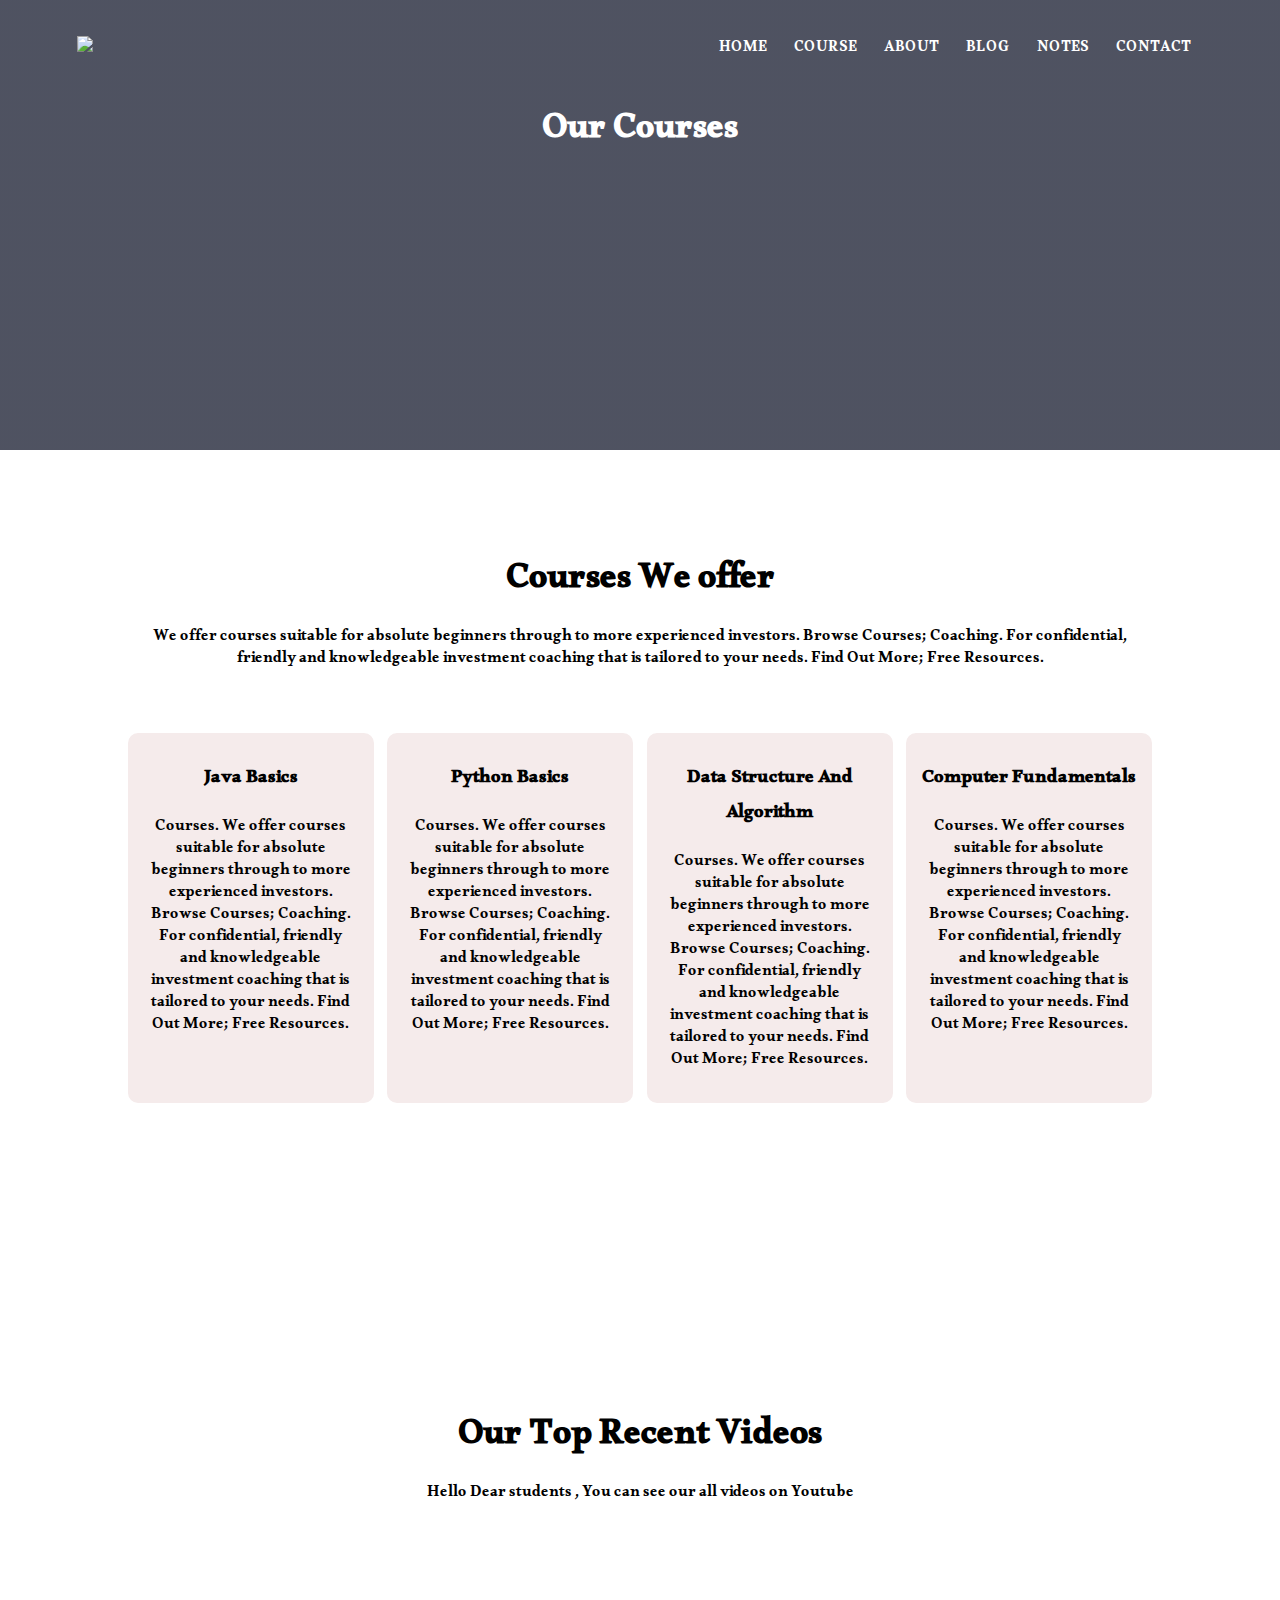
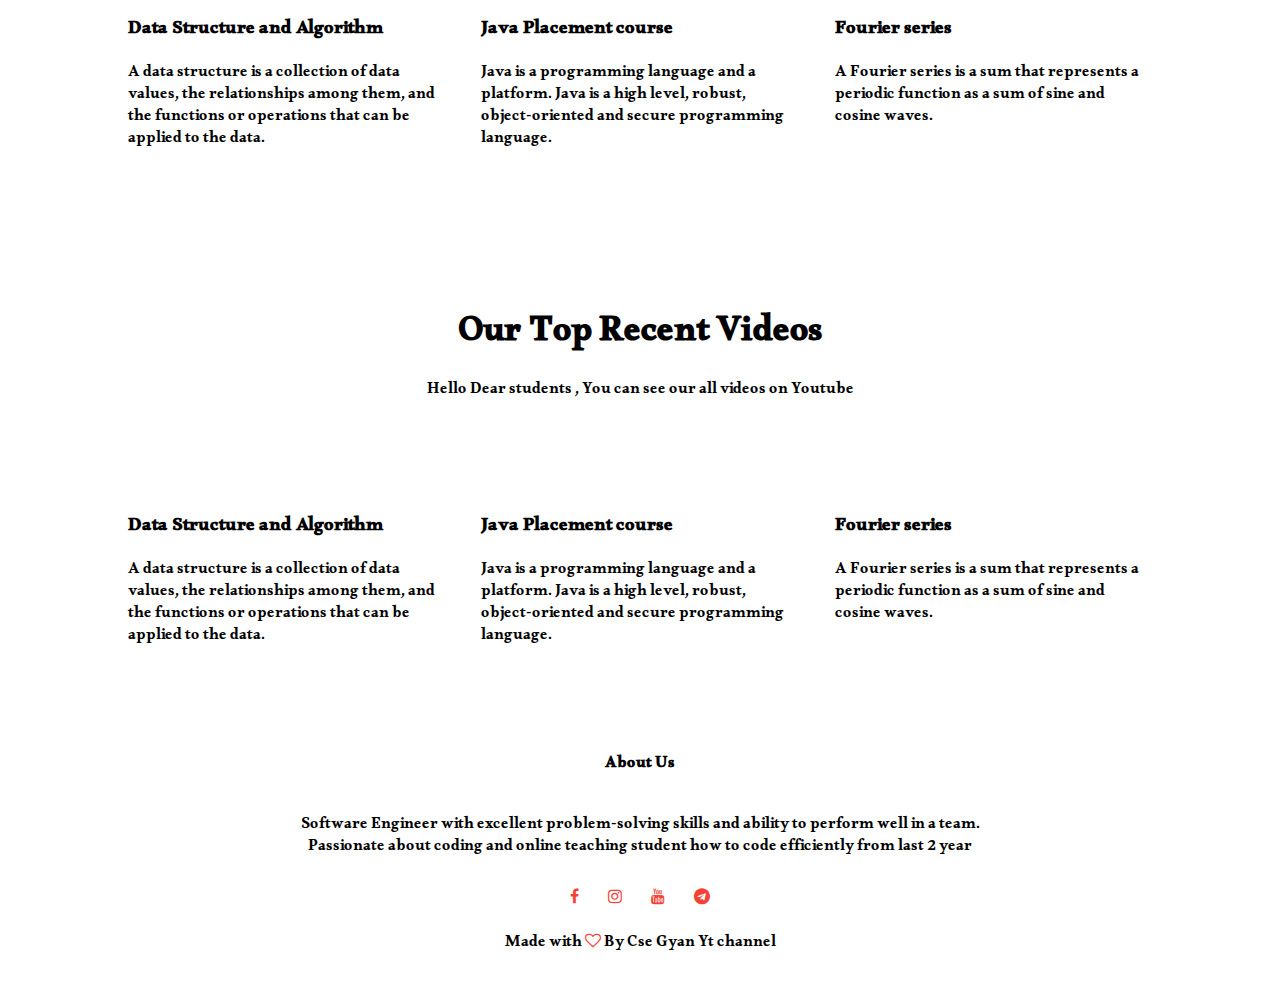
==== course.html @ 511d006d "Add files via upload" ====
<!DOCTYPE html>
<html lang="en">
<head>
    <meta charset="UTF-8">
    <meta http-equiv="X-UA-Compatible" content="IE=edge">
    <meta name="viewport" content="width=device-width, initial-scale=1.0">
    <title>cseallin</title>
    <link rel="stylesheet" href="style.css">
    <link rel="preconnect" href="https://fonts.googleapis.com">
    <link rel="preconnect" href="https://fonts.gstatic.com" crossorigin>
    <link href="https://fonts.googleapis.com/css2?family=Alkalami&display=swap" rel="stylesheet">
    <link rel="stylesheet" href="https://stackpath.bootstrapcdn.com/font-awesome/4.7.0/css/font-awesome.min.css">
</head>
<body>
    <section class="sub-header">
        <nav>
            <a href="index.html"><img src="image/logo.png" width="40px"></a>
            <div class="nav-links id="nav-links">
                <i class="fa fa-times" onclick="hideMenu()"></i>
                <ul>
                    <li><a href="index.html">HOME</a></li>
                    <li><a href="course.html">COURSE</a></li>
                    <li><a href="about.html">ABOUT</a></li>
                    <li><a href="blog.html">BLOG</a></li>
                    <li><a href="notes.html">NOTES</a></li>
                    <li><a href="contactus.html">CONTACT</a></li>

                </ul>
            </div>
            <i class="fa fa-bars" onclick="showMenu()"></i>
        </nav>    
        <h1>Our Courses</h1>  

    </section>
    <!--    Courses we offer ..................  -->
    <section class="course">
        <h1>Courses We offer</h1>
        <p>We offer courses suitable for absolute beginners through to more experienced investors. Browse Courses; Coaching. For confidential, friendly and knowledgeable investment coaching that is tailored to your needs. Find Out More; Free Resources.</p>

        <div class="row">
            <div class="course-col">
                <h3>Java Basics</h3>
                <p>
                    Courses. We offer courses suitable for absolute beginners through to more experienced investors. Browse Courses; Coaching. For confidential, friendly and knowledgeable investment coaching that is tailored to your needs. Find Out More; Free Resources.
                </p>
            </div>
            <div class="course-col">
                <h3>Python Basics</h3>
                <p>
                    Courses. We offer courses suitable for absolute beginners through to more experienced investors. Browse Courses; Coaching. For confidential, friendly and knowledgeable investment coaching that is tailored to your needs. Find Out More; Free Resources.
                </p>
            </div>
            <div class="course-col">
                <h3>Data Structure And Algorithm </h3>
                <p>
                    Courses. We offer courses suitable for absolute beginners through to more experienced investors. Browse Courses; Coaching. For confidential, friendly and knowledgeable investment coaching that is tailored to your needs. Find Out More; Free Resources.
                </p>
            </div>
            <div class="course-col">
                <h3>Computer Fundamentals</h3>
                <p>
                    Courses. We offer courses suitable for absolute beginners through to more experienced investors. Browse Courses; Coaching. For confidential, friendly and knowledgeable investment coaching that is tailored to your needs. Find Out More; Free Resources.
                </p>
            </div>
        </div>
    </section>

    <!--               Courses    we add in extra                 -->

     <!--      OUR TOP RECENT VIDEOs         -->
     <section class="facilities">
        <h1>Our Top Recent Videos</h1>
        <p>Hello Dear students , You can see our all videos on Youtube</p>
    
        <div class="row">
            <div class="facilities-col">
                <a href="https://youtu.be/i9hIF8CIaFQ"target="_blank">
                <img src="image/Data structure.png" alt="">
                </a>
                    <h3>Data Structure and Algorithm</h3>
                
                <p>A data structure is a collection of data values, the relationships among them,
                     and the functions or operations
                     that can be applied to the data.</p>
    
            </div>
            <div class="facilities-col">
                <a href="https://youtu.be/i9hIF8CIaFQ"target="_blank">
                <img src="image/javavid.jpg" alt="">
                </a>
                <h3>Java Placement course</h3>
                <p>Java is a programming language and a platform. Java is a high level, robust,
                     object-oriented and secure programming language. </p>   
            </div>
            <div class="facilities-col">
                <a href="https://youtu.be/kX2d16_vI08"target="_blank">
                <img src="image/Fourier.png" alt="">
            </a>
                <h3>Fourier series</h3>
                <p>
                    A Fourier series is a sum that 
                    represents a periodic function as a sum of sine and cosine waves. </p>
                     
            </div>
        </div>
    </section> 



    <!--  Youtube video pages   content      . . . . . . . .  -->
    <section class="facilities">
        <h1>Our Top Recent Videos</h1>
        <p>Hello Dear students , You can see our all videos on Youtube</p>
    
        <div class="row">
            <div class="facilities-col">
                <img src="image/Data structure.png" alt="">
                <h3>Data Structure and Algorithm</h3>
                <p>A data structure is a collection of data values, the relationships among them, and the functions or operations
                     that can be applied to the data.</p>
    
            </div>
            <div class="facilities-col">
                <img src="image/javavid.jpg" alt="">
                <h3>Java Placement course</h3>
                <p>Java is a programming language and a platform. Java is a high level, robust,
                     object-oriented and secure programming language. </p>   
            </div>
            <div class="facilities-col">
                <img src="image/Fourier.png" alt="">
                <h3>Fourier series</h3>
                <p>
                    A Fourier series is a sum that 
                    represents a periodic function as a sum of sine and cosine waves. </p>
                     
            </div>
        </div>
    </section>

    


<!-- F oo  t   e  r . . . . . . . . . .. . . . . . . .  -->
<section class="footer">
    <h4>About Us</h4>
    <p>Software Engineer with excellent problem-solving skills and ability to perform well in a team. <br> Passionate about coding and 
        online teaching student how to code efficiently from last 2 year</p>

    <div class="icons">
        <i class="fa fa-facebook"></i>
        <i class="fa fa-instagram"></i>
        <i class="fa fa-youtube"></i>
        <i class="fa fa-telegram"></i>
    </div>
    <p>Made with <i class="fa fa-heart-o"></i> By Cse Gyan Yt channel</p>
</section>





<!-- java Script for Toggle Menu -->
<script>
    var navLinks = document.getElementById("navLinks");

    function showMenu(){
        navLinks.style.right="0";
    }
    function hideMenu(){
        navLinks.style.right= "-200px";
    }
</script>    
    

</body>
</html>
---- style.css ----
*{
    margin: 0;
    padding: 0;
    font-family: 'Alkalami', serif;
}
.header{
   min-height: 100vh;
   width: 100%;
   background-image: linear-gradient(rgba(4,9,30,0.7),rgba(4,9,30,0.7)),url(image/front.jpg); 
   background-position: center;
   background-size: cover;
   position: relative;
   background-repeat:no-repeat;
   background-attachment: fixed;
}
nav{
    display: flex;
    padding: 2% 6%;
    justify-content: space-between;
    align-items: center;
}
nav img{
    width: 150px;
}
.nav-links{
    flex: 1;
    text-align: right;
}
.nav-links ul li{
    list-style: none;
    display: inline-block;
    padding: 8px 12px;
    position: relative;
}
.nav-links ul li a{
    color: white;
    text-decoration: none;
    font-size: 15px;
}
.nav-links ul li ::after{
    content: '';
    width: 0%;
    height: 2px;
    background: #f44336;
    display: block;
    margin: auto;
    transition: 0.5s;
}
.nav-links ul li :hover::after{
    width: 100%;
}
.text-box{
    width: 90%;
    color: aliceblue;
    position: absolute;
    top: 50%;
    left: 50%;
    transform: translate(-50%,-50%);
    text-align: center;

}
.text-box h1{
    font-size: 72px;
    font-style: normal;
}
.text-box p{
    font-size: 25px;
    font-style: initial;
}
.hero-btn{
    display: inline-block;
    text-decoration: none;
    border: 1px solid #fff;
    background: transparent;
    position: relative;
    cursor: pointer;
    padding: 11px 32px;
    font-size: 20px;
    color: #fff;
}
.hero-btn:hover{
    border: 1px solid #f44336;
    background: #f44336;
    transition: 0.8s;
}
nav .fa{
    display: none;
}
@media(max-width: 700px){
    .text-box h1{
        font-size: 25px;
    }
    .nav-links ul li{
        display: block;
    }
    .nav-links{
        position: fixed;
        background: #f44336;
        height: 100vh;
        width: 200px;
        top: 0;
        right: -200px;
        text-align: left;
        z-index: 2;
        transition: 1s;
    }
    nav .fa{
        display: block;
        color: #fff;
        margin: 10px;
        font-size: 22px;
        cursor: pointer;
    }
    .nav-links ul{
        padding: 30px;
    }
}
/* Courses section */
.course{
    width: 80%;
    margin: auto;
    text-align: center;
    padding: 100px;
}
h1{
    font-size: 36px;
    font-weight: 600;
}
p{
    color: 777;
    font-size: 16px;
    font-weight:300;
    line-height: 22px;
    padding: 10px;

}
.row{
    margin-top: 5%;
    display: flex;
    justify-content: space-between;
}
.course-col{
    flex-basis: 24%;
    background: #f5ebeb;
    border-radius: 10px;
    margin-bottom: 10%;
    padding: 20px 12px;
    box-sizing: border-box;
}
h3{
    text-align: center;
    font-weight: 600;
    margin: 10px 0;
}
.course-col:hover{
    box-shadow: 0 0 20px 0px rgba(0,0,0,0.2);
}
@media(max-width:700px){
    .row{
        flex-direction: column;
    }
}
/* Handwritten notes  */

.campus{
    width: 80%;
    margin: auto;
    text-align: center;
    padding-top: 50px;
}
.campus-col{
    flex-basis: 30%;
    border-radius: 10px;
    margin-bottom: 30px;
    position:relative;
    overflow:hidden;
}
.campus-col img{
    width: 95%;
}
.layer{
    background:transparent;
    height: 100%;
    width: 100%;
    position: absolute;
    bottom: 0;
    left: 0;
    transition: 0.5s;
}
.layer:hover{
    background: rgba(226,0,0,0.7);
}
.layer h3{
    width: 100%;
    font-weight: 500;
    color: #fff;
    font-size: 26px;
    bottom: 0;
    left: 50%;
    transform: translateX(-50%);
    position: absolute;
    opacity: 0;
    transition: 0.5s;
}
.layer:hover h3{
    bottom: 49%;
    opacity: 1;
}
/* Youtube videos     (facilities ) */
.facilities{
    width: 80%;
    margin: auto;
    text-align: center;
    padding-top :100px; ;
}
.facilities-col{
    flex-basis: 31%;
    border-radius: 10px;
    margin-bottom: 5%;
    text-align: left;
}
.facilities-col img{
    width: 100%;
    border-radius: 10px;
}
.facilities-col p{
    padding: 0;
}
.facilities-col h3{
    margin-top: 16px;
    margin-bottom: 15px;
    text-align: left;
}
/*      testimonials    part of  html  */
.testimonials{
    width: 80%;
    margin:auto;
    padding-top: 100px;
    text-align: center;
}
.testimonials-col{
    flex-basis: 25%;
    border-radius: 10px;
    margin-bottom: 5%;
    text-align:center;
    background: #fff3f3;
    padding: 25px;
    cursor: pointer;
    display: flex;
}
.testimonials-col img{
    height: 40px;
    margin-left: 5px;
    margin-right: 30px;
    border-radius: 50%;
}
.testimonials-col p{
    padding: 0;
}
.testimonials-col h3{
    margin-top: 15px;
    text-align: left;
}
.testimonials-col .fa{
    color: #f44336;
}
@media(max-width:700px){
    .testimonials-col img{
        margin-left: 0px;
        margin-right: 15px;
    }
}

/* Call to action       . . .. . . .. . . . */

.cta{
    margin: 100px auto;
    width: 80%;
    background-image: linear-gradient(rgba(0,0,0,0.7),rgba(0,0,0,0.7)),url(image/cback.jpg);
    background-position: center;
    background-size: cover;
    border-radius: 10px;
    text-align: center;
    padding: 100px;

}
.cta h1{
    color: #fff;
    margin-bottom: 40px;
    padding: 0;
}
@media(max-width: 700px){
    .cta h1{
        font-size: 24px;
    }
}
/*  Footer part of html */
.footer{
    width: 100%;
    text-align: center;
    padding: 30px 0;
}

.footer h4{
    margin-bottom: 25px;
    margin-top: 20px;
    font-weight: 600;
}
.icons .fa{
    color: #f44336;
    margin: 0 13px;
    cursor: pointer;
    padding: 18px 0;
}
.fa-heart-o{
    color: #f44336;
}
/*      About      Us   Page */
.sub-header{
    height: 50vh;
    width: 100%;
    background-image: linear-gradient(rgba(4,9,30,0.7),rgba(4,9,30,0.7)),url(image/apage.jpg);
    background-position: center;
    background-size: cover;
    text-align: center;
    color: #fff;
}
.about-us{
    width: 80%;
    margin: auto;
    padding-top: 80px;
    padding: 50px;
}
.about-col{
    flex-basis: 48%;
    padding: 30px 2px;
}
.about-col img{
    width: 100%;

}
.about-col h1{
    padding-top: 0;
}
.about-col p{
    padding: 15px 0 25px;
}
.red-btn{
    border: 1px solid #f44336;
    background: transparent;
    color: #f44336;
}
.red-btn:hover{
    color: #fff;
}

/* Blog     content  .................. */
.blog-content{
    width: 80%;
    margin: auto;
    padding: 60px 0;
}
.blog-left{
    flex-basis: 65%;
}
.blog-left img{
    width: 100%;

}
.blog-left h2{
    color: #222;
    font-weight: 600;
    margin: 30px 0;
    text-align: center;
}
.blog-left p{
    color: #000;
    padding: 0;
}
.blog-right{
    flex-basis: 32%;
}
.blog-right h3{
    background: #f44336;
    padding: 7px 0;
    font-size: 16px;
    margin-bottom: 20px;
}
.blog-right div{
    display: flex;
    align-items: center;
    justify-content: space-between;
    color: #555;
    padding: 8px;
    box-sizing: border-box;
}
.comment-box{
    border: 1px solid #ccc;
    margin: 50px 0;
    padding: 10px 20px;
}
.comment-box h3{
    text-align: left;
}
.comment-form input, .comment-form textarea{
    width: 100%;
    padding: 10px;
    margin: 20px 0;
    box-sizing: border-box;
    border: none;
    outline: none;
    background: #f0f0f0;
}
.comment-form button{
    margin: 10px 0;
}

/* --------contact us page ------------ */
.location{
    width: 80%;
    margin: auto;
    padding: 80px 0;
}
.location iframe{
    width: 100%;
}
.contact-us{
    width: 80%;
    margin: auto;
}
.cotact-col{
    flex-basis: 48%;
    margin-bottom: 30px;
}
.contact-col div{
    display: flex;
    align-items: center;
    margin-bottom: 40px;
}
.contact-col div .fa{
    font-size: 28px;
    color: #f44336;
    margin: 10px;
    margin-right: 30px;
}
.contact-col div p{
    padding: 0;
}
.contact-col div h5{
    font-size: 20px;
    margin-bottom: 5px;
    color: #555;
    font-weight: 400;
}
.contact-col input,.contact-col textarea{
    width: 100%;
    padding: 15px;
    margin-bottom: 17px;
    outline: none;
    border: 1px solid #ccc;
    box-sizing: border-box;
}

/* courses extra part using */

.courses .slide{
    background-color: var(--light-bg);
    border-radius: .5rem;
    text-align: center; 
    padding:2rem;
    margin-bottom: 4rem;
    user-select: none;
 }
 
 .courses .slide img{
    height: 25rem;
    width: 100%;
 }
 
 .courses .slide h3{
    margin:1.5rem 0;
    font-size: 2rem;
    color:var(--white);
 }
 
 .courses .slide p{
    line-height: 2;
    font-size: 1.6rem;
    color:var(--light-white);
 }
 
 .swiper-pagination-bullet{
    background-color: var(--white);
 }
  
 .swiper-pagination-bullet-active{
    background-color: var(--green);
 }
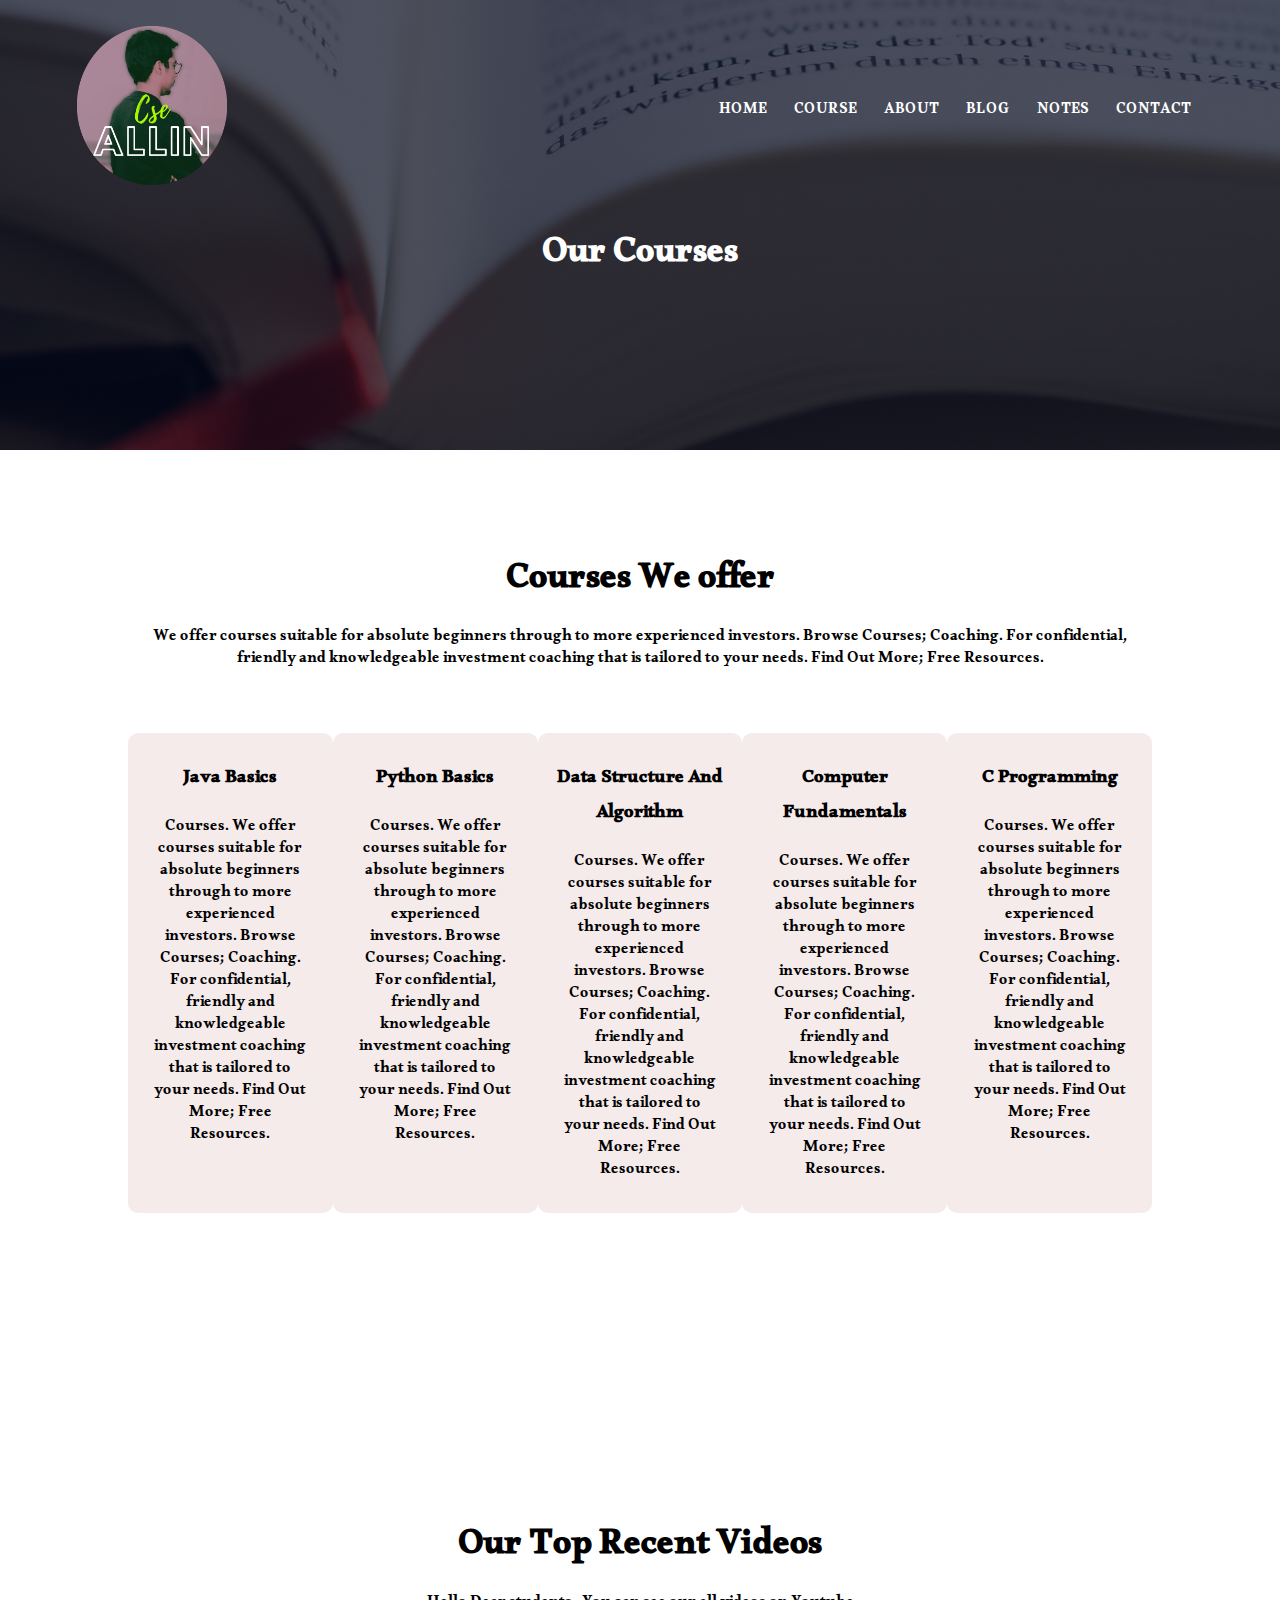
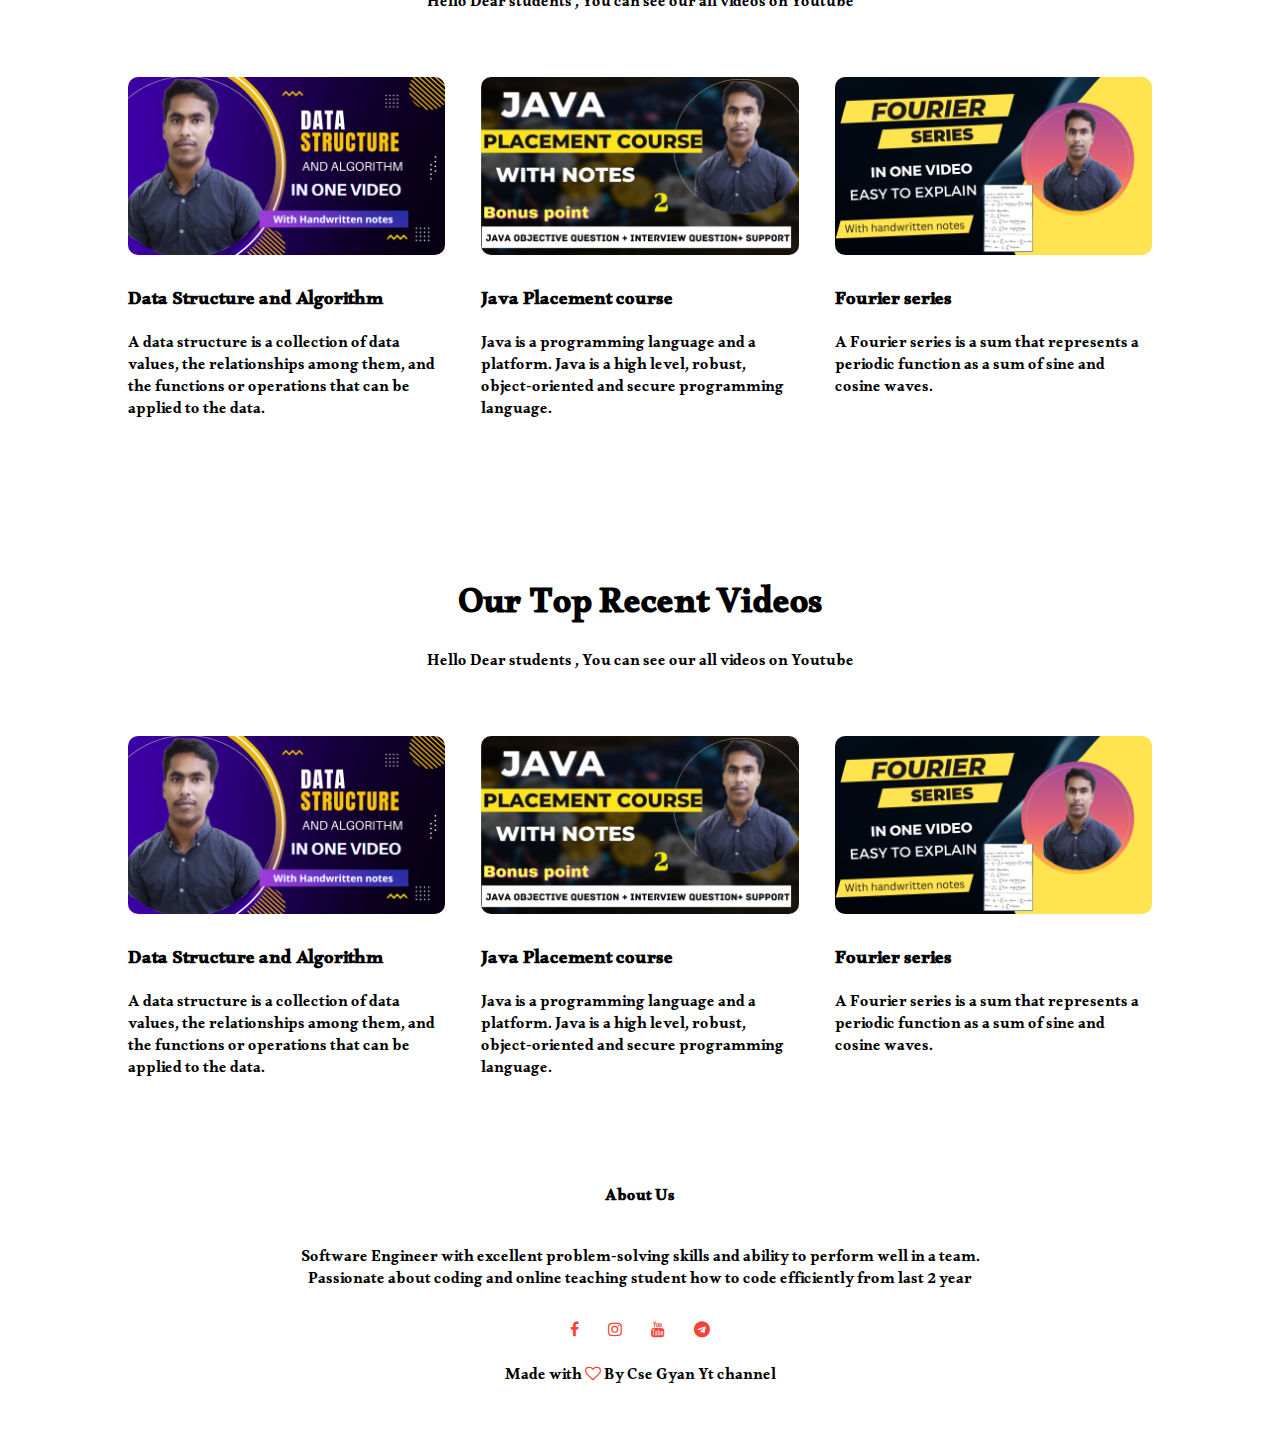
==== commit f6fb8344: "Update course.html" ====
--- a/course.html
+++ b/course.html
@@ -62,6 +62,12 @@
                     Courses. We offer courses suitable for absolute beginners through to more experienced investors. Browse Courses; Coaching. For confidential, friendly and knowledgeable investment coaching that is tailored to your needs. Find Out More; Free Resources.
                 </p>
             </div>
+            <div class="course-col">
+                <h3>C Programming</h3>
+                <p>
+                    Courses. We offer courses suitable for absolute beginners through to more experienced investors. Browse Courses; Coaching. For confidential, friendly and knowledgeable investment coaching that is tailored to your needs. Find Out More; Free Resources.
+                </p>
+            </div>                       
         </div>
     </section>
 
@@ -173,4 +179,4 @@
     
 
 </body>
-</html>+</html>
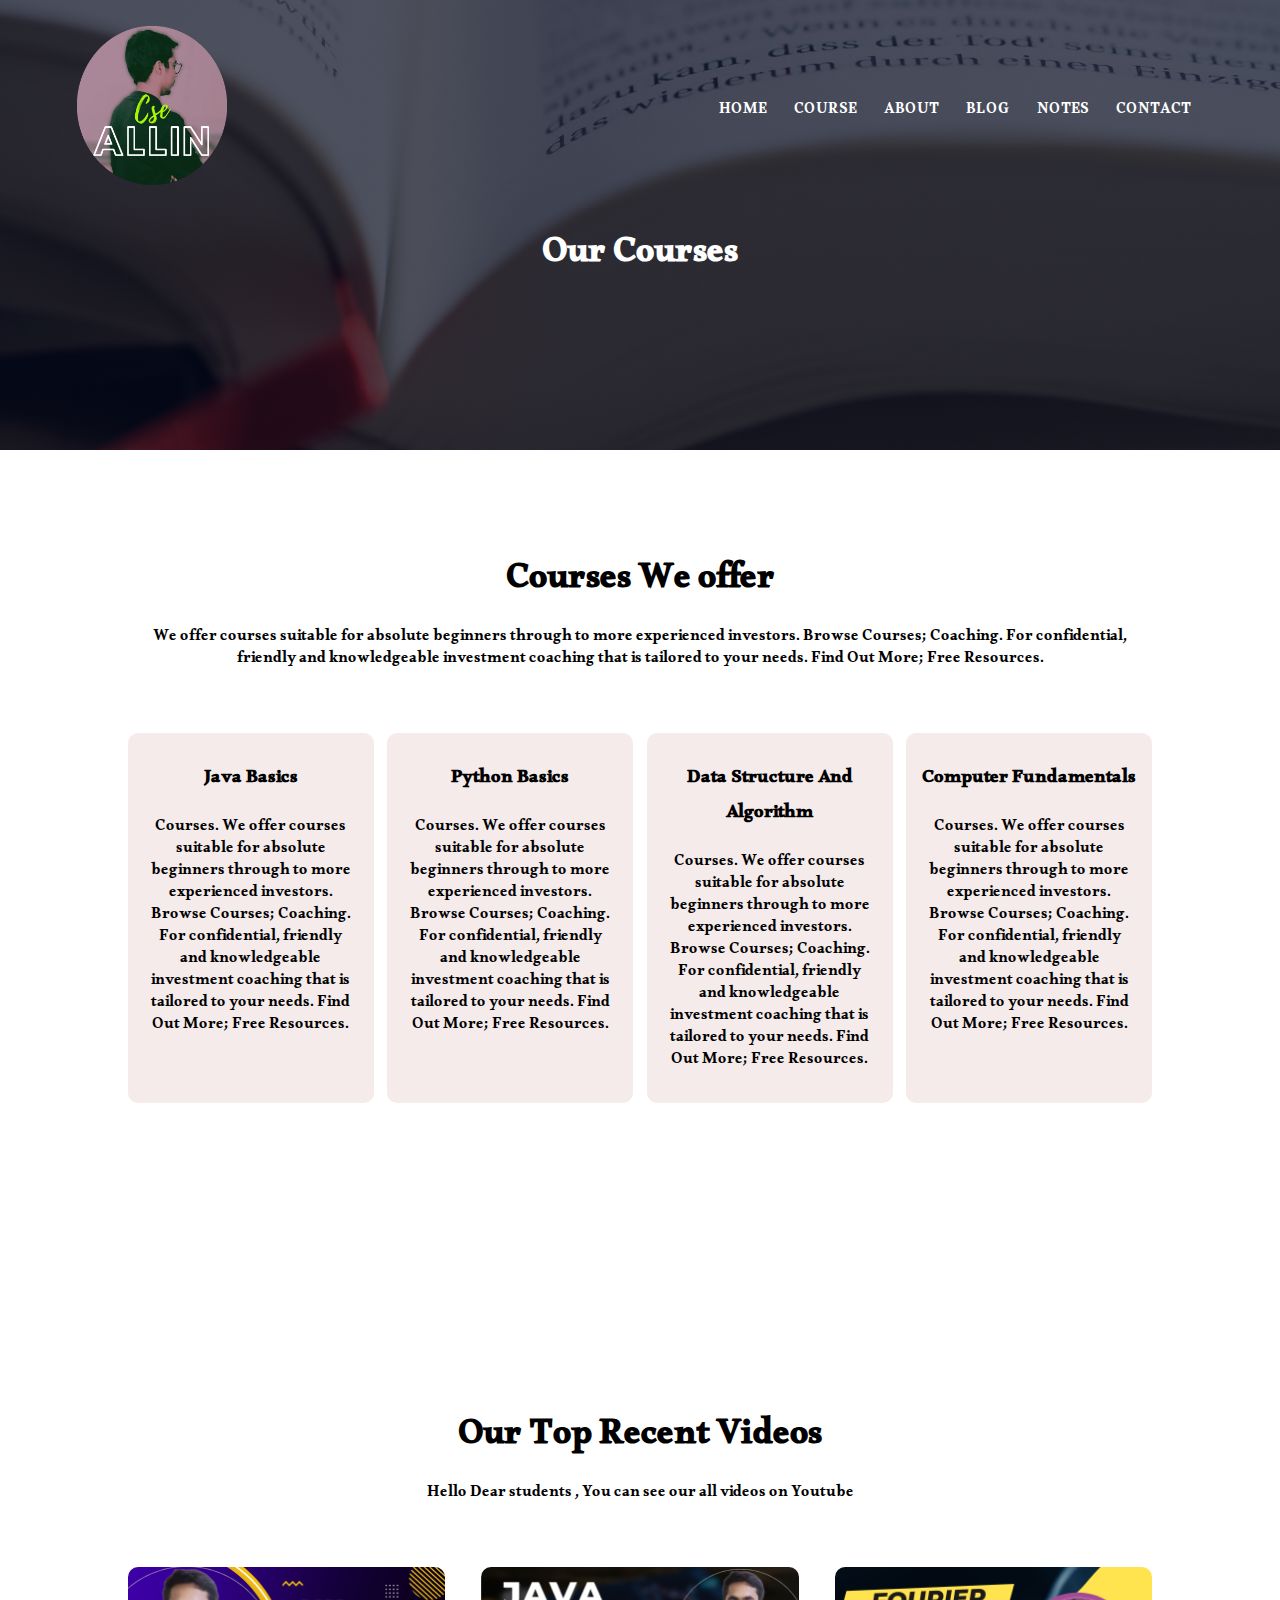
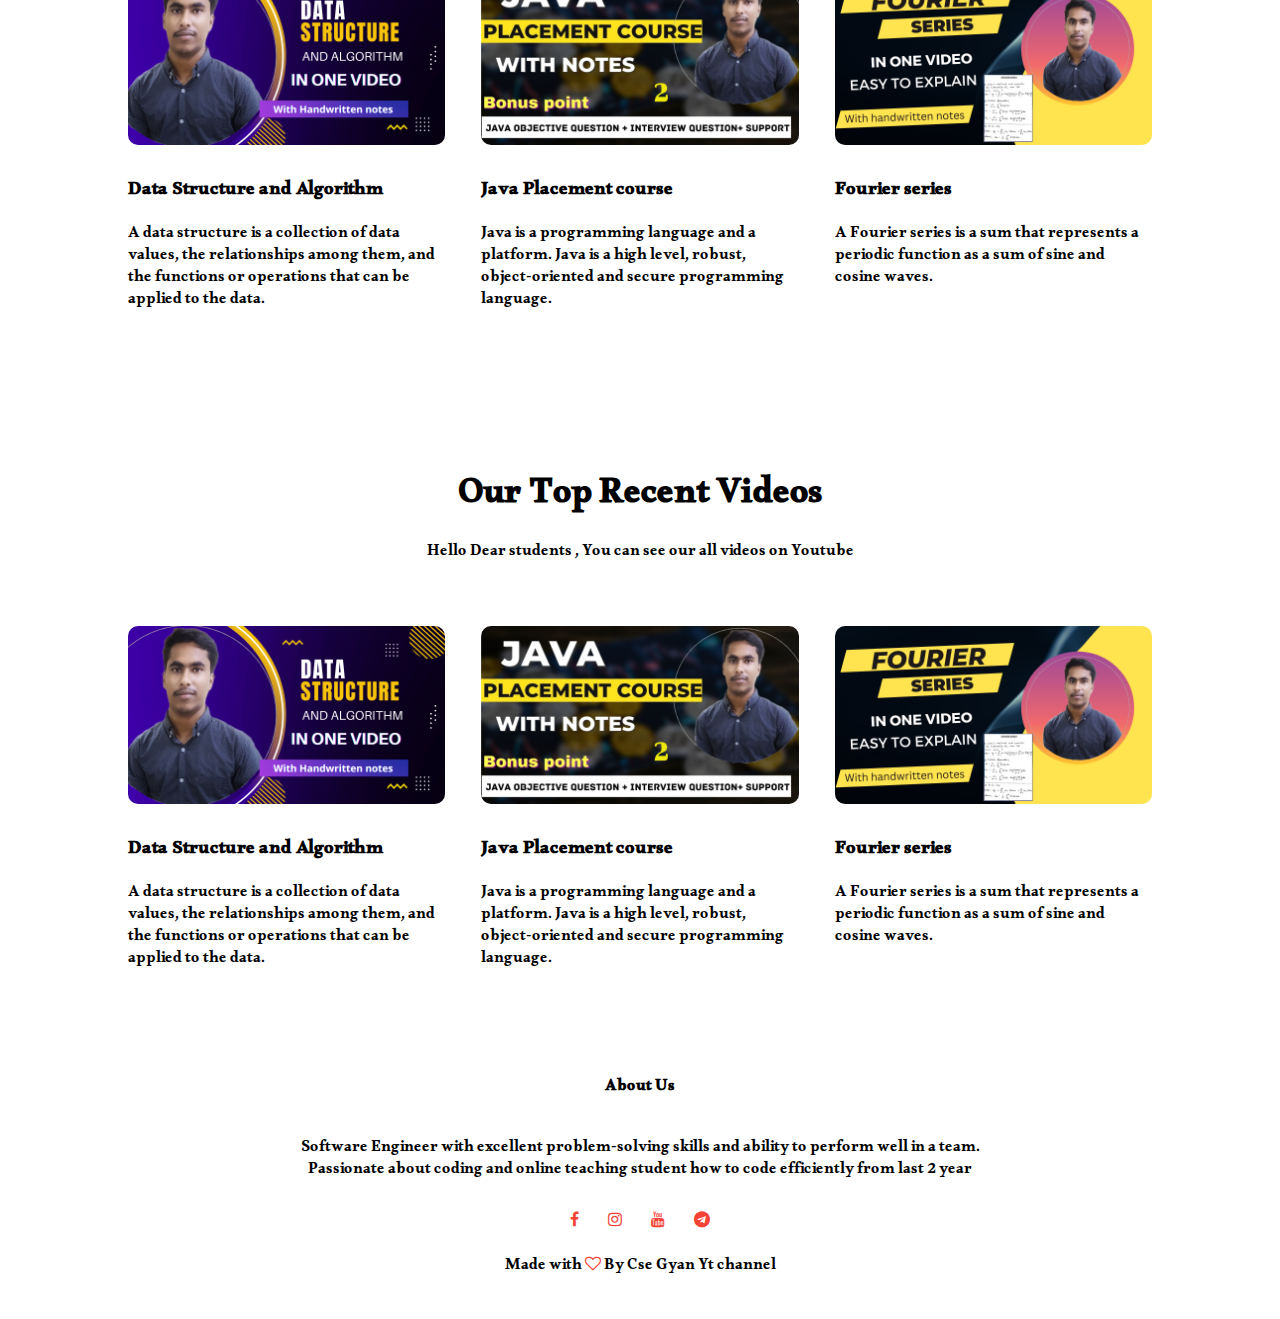
==== commit 52fef080: "Update course.html" ====
--- a/course.html
+++ b/course.html
@@ -58,12 +58,6 @@
             </div>
             <div class="course-col">
                 <h3>Computer Fundamentals</h3>
-                <p>
-                    Courses. We offer courses suitable for absolute beginners through to more experienced investors. Browse Courses; Coaching. For confidential, friendly and knowledgeable investment coaching that is tailored to your needs. Find Out More; Free Resources.
-                </p>
-            </div>
-            <div class="course-col">
-                <h3>C Programming</h3>
                 <p>
                     Courses. We offer courses suitable for absolute beginners through to more experienced investors. Browse Courses; Coaching. For confidential, friendly and knowledgeable investment coaching that is tailored to your needs. Find Out More; Free Resources.
                 </p>
